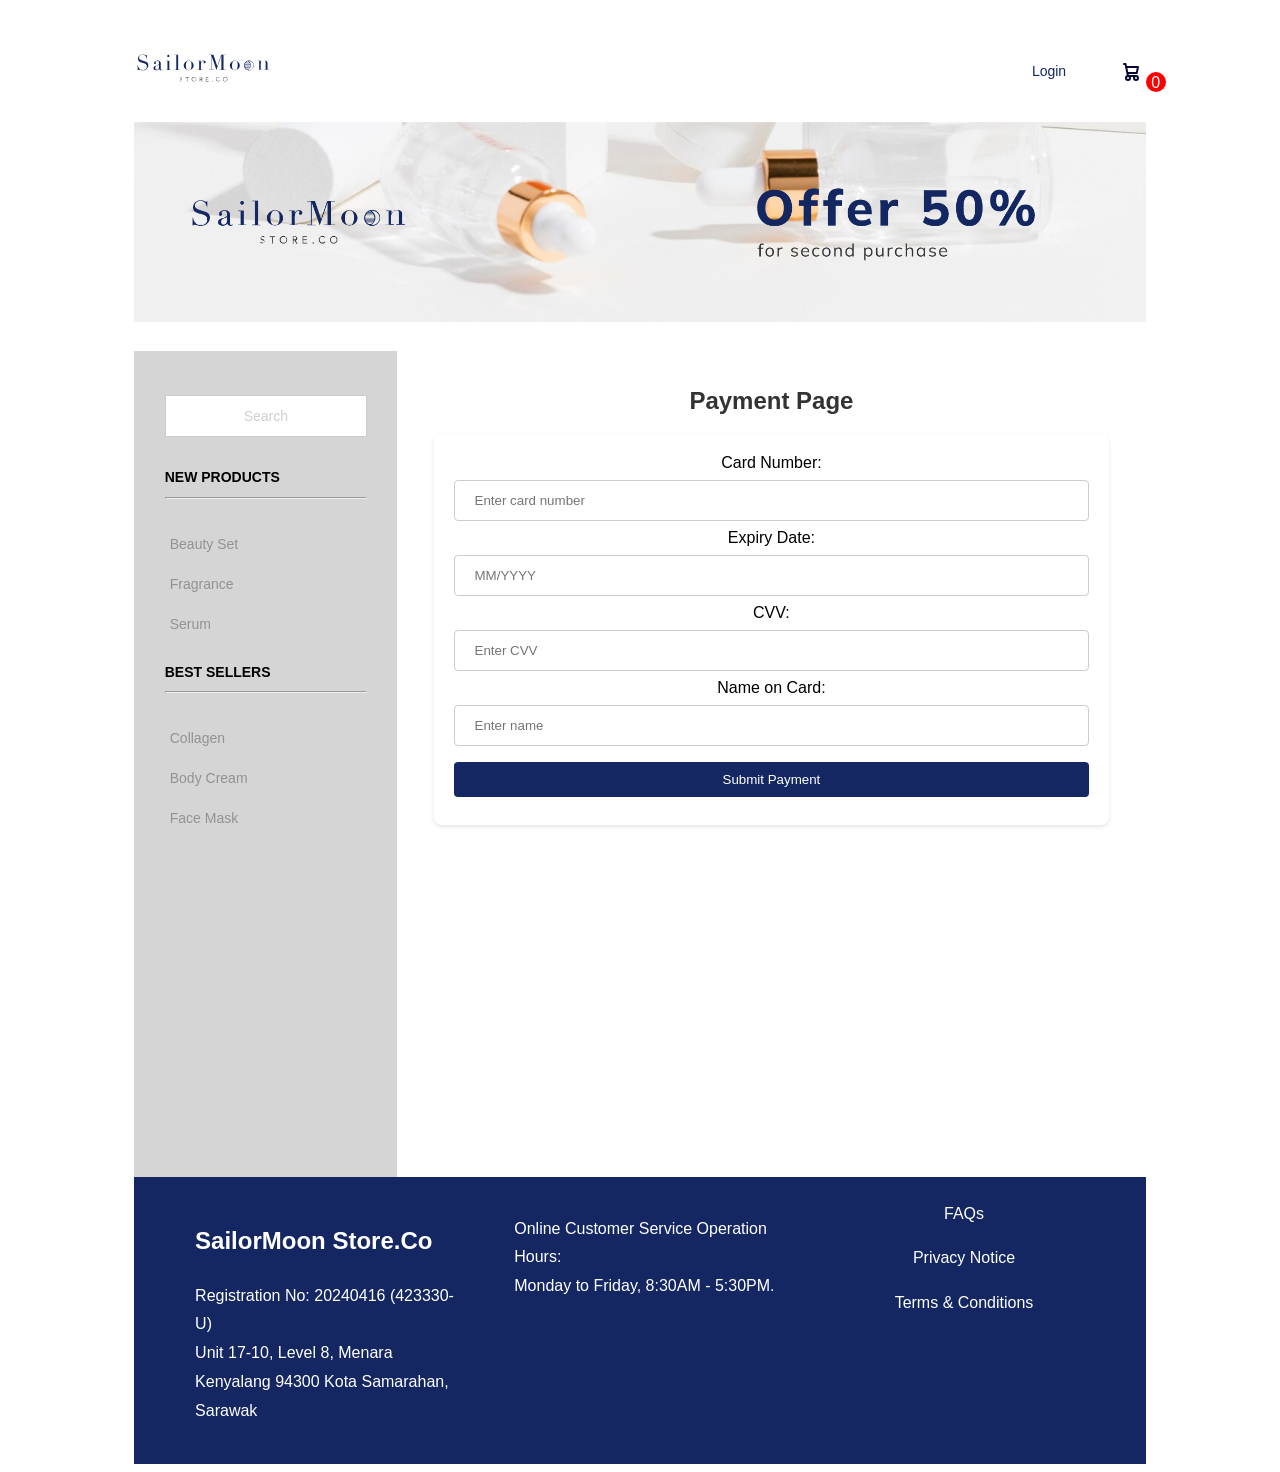
==== payment.html @ 844808e8 "Add files via upload" ====
<!doctype html>
<html lang="en">

<head>
  <meta charset="UTF-8">
  <title>Sailor Moon Store.Co</title>
  <meta name="viewport" content="width=device-width, initial-scale=1">
  <link href="style.css" rel="stylesheet" type="text/css">
  <!--The following script tag downloads a font from the Adobe Edge Web Fonts server for use within the web page.-->
  <script>var __adobewebfontsappname__ = "dreamweaver"</script>
  <script src="http://use.edgefonts.net/montserrat:n4:default;source-sans-pro:n2:default.js"></script>
  <link rel="icon" type="image/x-icon" href="img/favicon.svg">
</head>

<body class="">
  <div id="mainWrapper">
    <header>
      <!-- This is the header content. It contains Logo and links -->
      <div id="logo"><a href="index.html"> <img src="img/logo.svg" alt="sailormoon store logo"></a>
        <!-- Company Logo text -->
      </div>
      <div id="headerLinks">
        <a onclick="document.getElementById('id01').style.display='block'">Login</a>
        <svg id="icon-cart" aria-hidden="true" xmlns="http://www.w3.org/2000/svg" width="24" height="24" fill="none"
          viewBox="0 0 24 24">
          <path stroke="currentColor" stroke-linecap="round" stroke-linejoin="round" stroke-width="2"
            d="M5 4h1.5L9 16m0 0h8m-8 0a2 2 0 1 0 0 4 2 2 0 0 0 0-4Zm8 0a2 2 0 1 0 0 4 2 2 0 0 0 0-4Zm-8.5-3h9.25L19 7H7.312" />
        </svg>
        <span id="cart-count">0</span>
      </div>


    </header>
    <div id="offer">
      <!-- The offer section displays a banner text for promotions -->
      <img src="img/Banner-01.jpg" alt="banner" style="max-width: 100%;">

    </div>
    <div id="content">
      <div class="sidebar">
        <!-- This adds a sidebar with 1 searchbox,2 menusets, each with 4 links -->
        <input type="text" id="search" value="Search">
        <div id="menubar">
          <nav class="menu">
            <h2><!-- Title for menuset 1 -->NEW PRODUCTS </h2>
            <hr>
            <ul>
              <!-- List of links under menuset 1-->
              <li><a href="#" title="Beauty Set">Beauty Set</a></li>
              <li><a href="#" title="Fragrance">Fragrance</a></li>
              <li><a href="#" title="Serum">Serum</a></li>
            </ul>
          </nav>
          <nav class="menu">
            <h2>BEST SELLERS </h2>
            <!-- Title for menuset 2 -->
            <hr>
            <ul>
              <!--List of links under menuset 2 -->
              <li><a href="#" title="Collagen">Collagen</a></li>
              <li><a href="#" title="Body Cream">Body Cream</a></li>
              <li><a href="#" title="Face Mask">Face Mask</a></li>
            </ul>
          </nav>
        </div>


      </div>
      <section class="mainContent">
        <!--paymentform -->
        <div class="container">
          <h1>Payment Page</h1>
          <form id="paymentForm">
            <div class="form-group">
              <label for="cardNumber">Card Number:</label>
              <input type="text" id="cardNumber" name="cardNumber" placeholder="Enter card number" required>
            </div>
            <div class="form-group">
              <label for="expiryDate">Expiry Date:</label>
              <input type="text" id="expiryDate" name="expiryDate" placeholder="MM/YYYY" required>
            </div>
            <div class="form-group">
              <label for="cvv">CVV:</label>
              <input type="text" id="cvv" name="cvv" placeholder="Enter CVV" required>
            </div>
            <div class="form-group">
              <label for="name">Name on Card:</label>
              <input type="text" id="name" name="name" placeholder="Enter name" required>
            </div>
            <button type="submit">Submit Payment</button>
          </form>
        </div>
      </section>

      <!--TOK LOGIN SECTION -->
      <div id="id01" class="modal">
        <form class="modal-content animate" action="/action_page.php" method="post">
          <div class="imgcontainer">
            <span onclick="document.getElementById('id01').style.display='none'" class="close"
              title="Close Modal">&times;</span>
          </div>

          <div class="container">
            <label><b>Username</b></label>
            <input type="text" placeholder="Enter Username" name="username" required>

            <label><b>Password</b></label>
            <input type="password" placeholder="Enter Password" name="password" required>

            <button type="submit">Login</button>
            <label>
              <input type="checkbox" checked="checked" name="remember"> Remember me
            </label>
          </div>

          <div class="container" style="background-color:#f1f1f1">
            <button type="button" onclick="document.getElementById('id01').style.display='none'"
              class="cancelbtn">Cancel</button>
            <span class="psw">Forgot <a href="#">password?</a></span>
          </div>
        </form>
      </div>
    </div>
    <!--PENUTUP LOGIN SECTION -->

    <footer>
      <!-- This is the footer with default 3 divs -->
      <div>
        <h2>SailorMoon Store.Co</h2>
        <p>Registration No: 20240416 (423330-U)<br>
          Unit 17-10, Level 8, Menara Kenyalang
          94300 Kota Samarahan, Sarawak</p>
      </div>
      <div>
        <p>Online Customer Service Operation Hours:
          <br>Monday to Friday, 8:30AM - 5:30PM.
        </p>
      </div>
      <div class="footerlinks">
        <p><a href="faq.html" title="FAQs">FAQs</a></p>
        <p><a href="privacy.html" title="Privacy Notice">Privacy Notice</a></p>
        <p><a href="terms.html" title="Terms & Conditions">Terms & Conditions</a></p>
      </div>
    </footer>

    <script src="script.js"></script>
  </div>
</body>

</html>
---- style.css ----
@charset "utf-8";

/* Global Styles */
a:hover {
  color: rgba(255, 255, 255, 1.00);
}

/* Whole page content */
#mainWrapper {
  width: 80%;
  max-width: 90vw;
  margin: auto;
  text-align: center;
  padding-top: 10px;
  transition: transform .5s;
}

/*header*/
header {
  display: flex;
  align-items: center;
  justify-content: space-between;
  padding: 20px 0;
  font-family: 'Montserrat', sans-serif;
  color: rgba(146, 146, 146, 1.00);
  font-size: 16px;
  font-style: normal;
  font-weight: 400;
}

header .icon-cart {
  position: relative;

}

/* Logo placeholder*/
#logo {
  float: left;
  padding-top: 10px;
  padding-bottom: 10px;
  width: 139px;
  /* Increase the width for a larger logo */
  text-align: center;
  background-color: transparent;




}

/* div for Links in header */
#headerLinks {
  float: left;
  background-color: rgba(255, 255, 255, 1.00);
}

/* Links in header Login/Register & Cart*/
#headerLinks a {
  text-decoration: none;
  color: #142763;
  ;
  padding-right: 45px;
  margin-bottom: 10px;
  font-size: 14px;
  cursor: pointer;
  width: 100%;

}

svg {
  color: #050834;
  width: 30px;
  margin-bottom: -8px;
}

#cart-count {
  display: inline-block;
  width: 20px;
  height: 20px;
  background-color: red;
  justify-content: center;
  align-items: center;
  text-align: center;
  line-height: 21px;
  color: #fff;
  border-radius: 50%;
  position: absolute;
  top: 8%;

}

/* Offer text banner*/
#offer {
  text-align: center;
}

#offer img {
  display: block;
  margin: 0 auto;
  justify-content: center;
  object-fit: cover;
}

/* Main content of the site */
#content {
  clear: both;
  overflow: auto;
  padding-top: 29px;
}

/* Sidebar */
#content .sidebar {
  font-family: 'Montserrat', sans-serif;
  color: #000;
  float: left;
  width: 20%;
  padding-left: 3%;
  padding-right: 3%;
  text-align: center;
  background-color: #d5d5d5;
  padding-top: 36px;
  height: 790px;
  display: table-cell;

}

/* main content of the site */
#content .mainContent {
  float: left;
  width: 70%;
  text-align: center;
  padding-left: 2%;
}

/*menubar's properties for menus in sidebar */
#content .sidebar #menubar {
  text-align: left;
  color: #000;
  position: relative;
  left: 0%;
}

/* Search field in sidebar */
#content .sidebar #search {
  width: 100%;
  border-radius: 0px;
  height: 42px;
  text-align: center;
  color: rgba(208, 207, 207, 1.00);
  font-size: 14px;
  ;
  margin-bottom: 21px;
}

/*menu elements */
.menu ul li {
  list-style-type: none;
  font-size: x-large;
  position: relative;
  left: -35px;
  padding-top: 12px;
}

/* Product rows for catalog */
#content .mainContent .productRow {
  overflow: auto;
  color: #000;
}

/* Each product Information in the catalog */
.mainContent .productRow .productInfo {
  float: right;
  padding-left: 3%;
  padding-right: 0%;
  width: 30%;
  font-family: 'Montserrat', sans-serif;
}

.productInfo div img {
  width: 100%;
  /* Maintain image width as 100% of parent container */
  height: 300px;
  /* Set a fixed height for the image */
  object-fit: cover;
  /* Crop the image to cover the specified dimensions */
}

/* Prices of a products in catalog */
.productRow .productInfo .price {
  font-family: 'Montserrat', sans-serif;
  color: #000;
  font-size: 15px;
  position: relative;
  top: -10px;
}



/* Buy button for products in catalog */
.productRow .productInfo .AddtoCartButton {
  position: relative;
  top: -30px;
  width: 84%;
  background-color: #142763;
  height: 35px;
  color: #ffffff;
  border-style: none;
  font-size: 13px;
  margin-top: 8px;
  font-family: 'Montserrat', sans-serif;

}

/* footer */
#mainWrapper footer {
  clear: both;
  overflow: auto;
  background-color: #142763;
  font-family: source-sans-pro, sans-serif;
  font-style: normal;
  font-weight: 200;
  line-height: 1.8;
  padding-top: 22px;
  padding-left: 22px;
  text-align: center;
  padding-bottom: 22px;
  padding-right: 22px;
}

/*Each footer content Reg No & Online Cust Service*/
#mainWrapper footer div {
  width: 27%;
  float: left;
  padding-left: 4%;
  padding-right: 2%;
  color: #ffffff;
  text-align: left;
}

/* Links in footer FAQs*/
footer div a {
  color: #ffffff;
  display: block;
  text-decoration: none;
  text-align: center;
}

/* Product's images in catalog */
.productInfo div img {
  width: 100%;
}

/*Links in sidebar */
.sidebar #menubar .menu ul li a {
  color: rgba(146, 146, 146, 1.00);
  text-decoration: none;
}

.sidebar #menubar .menu ul li a:hover {
  color: rgba(107, 97, 97, 1.00);
  text-decoration: none;
}

/* Menu headings in sidebar */
#menubar .menu h2 {
  font-size: 14px;
}

/*Links under menus in sidebar */
#menubar .menu ul li a {
  font-size: 14px;
}

/* Menus in sidebar */
.sidebar #menubar .menu {
  margin-bottom: 29px;
}

/* Container for links in footer */
footer .footerlinks {
  margin-top: -15px;
}

/* Media query for tablets */
@media screen and (max-width:700px) {

  /* search field in sidebar */
  #content .sidebar #search {
    display: none;
  }

  /* sidebar */
  #content .sidebar {
    float: none;
    width: 100%;
    height: auto;
    overflow: auto;
    padding-left: 12%;
    padding-top: 0px;
  }

  /* horizontal separators in sidebar */
  #content .sidebar hr {
    display: none;
  }

  /*The sidebar and maincontent of page */
  #content {
    position: relative;
    top: -22px;
    width: 100%;
    overflow: hidden;
  }

  /*menu headings in sidebar */
  #menubar .menu h2 {
    display: inline;
    font-size: medium;
    padding-right: 6%;
  }

  /* Unordered List of links */
  #menubar .menu ul {
    display: inline;
  }

  /*list elements */
  #menubar .menu ul li {
    display: inline;
    font-size: medium;
    padding-left: 0%;
    padding-right: 3%;
  }

  /*The link to be hidden in tablet view */
  .sidebar #menubar .menu ul .notimp {
    display: none;
  }

  /* menus in sidebar */
  .sidebar #menubar .menu {
    width: 100%;
    text-align: center;
    position: relative;
    top: 16px;
  }

  /*menubar in sidebar */
  #content .sidebar #menubar {
    position: relative;
    left: -7%;
    overflow: hidden;
    width: 95%;
    padding-top: 0px;
  }

  /* offer banners content */
  #mainWrapper #offer p {
    font-size: small;
  }

  /* main content region of page */
  #mainWrapper #content .mainContent {
    overflow: hidden;
    width: 95%;
    margin-top: 40px;
  }

  /* Prices of products in catalog view */
  .productRow .productInfo .price {
    font-size: 19px;
  }

  /* Content holders in catalog view */
  .productRow .productInfo .productContent {
    font-size: 16px;
  }

  /* Buy buttons in catalog view */
  .productRow .productInfo .AddtoCartButton {
    font-size: 15px;
  }

  /* Container for links in footer */
  #mainWrapper footer .footerlinks {
    float: none;
    width: 100%;
    position: relative;
    top: 17px;
    clear: both;
    text-align: center;
    left: 0%;
    padding-bottom: 19px;
  }

  /* Container for each footer divisions */
  #mainWrapper footer div {
    width: 44%;
    text-align: justify;
    font-size: 15px;
  }

  /* Links in footer */
  .footerlinks p a {
    padding-top: 0px;
    padding-bottom: 0px;
    display: inline;
    padding-right: 35px;
  }

  /* Footer region */
  #mainWrapper footer {
    padding-left: 16px;
    overflow: hidden;
  }

  /* Links in header */
  header #headerLinks a {
    padding-left: 0px;
    padding-right: 30px;
  }

  /* Offer- Text banner */
  #mainWrapper #offer {
    padding-left: 22%;
  }

  /* Paragraphs in footer */
  footer .footerlinks p {
    display: inline;
  }
}

/*media query for small screen devices */
@media screen and (max-width:480px) {

  /*Container for links in header */
  #mainWrapper header #headerLinks {
    width: 100%;
    text-align: center;
    background-color: rgba(190, 190, 190, 1.00);
    padding-bottom: 21px;
  }

  /* Logo placeholder*/
  #mainWrapper header #logo {
    width: 100%;
    text-align: center;
  }

  /* Links in header */
  header #headerLinks a {
    text-align: center;
    padding-right: 15px;
    padding-left: 0px;
  }

  /*Offer - Text Banner */
  #mainWrapper #offer {
    padding-left: 0px;
    text-align: center;
  }

  /* Menubar in sidebar */
  #content .sidebar #menubar {
    position: relative;
    left: -8%;
    text-align: center;
  }

  /*Menu headings in sidebar */
  #menubar .menu h2 {
    width: 100%;
    display: block;
  }


  /* Each product in catalog view */
  .mainContent .productRow .productInfo {
    width: 100%;
    display: block;
    padding-left: 0px;
    padding-right: 0px;
    position: relative;
    left: -2%;
  }

  #mainWrapper footer div {
    width: 100%;
    margin-left: -16px;
    text-align: justify;
    padding-bottom: 16px;
    overflow: auto;
  }

  /* Unordered list for menu elements */
  .menu ul {
    position: relative;
    padding-left: 24%;
  }

  /* Container for links in footer */
  #mainWrapper footer .footerlinks {
    padding-left: 8%;
  }

  /* Main content which excludes the sidebar */
  #mainwrapper #content .mainContent {
    margin-top: -81px;
    text-align: center;
    width: 100%;
    padding-left: 0px;
  }
}

/* FAQ Content */
#faqContent {
  padding-top: 100px;
  font-family: 'Montserrat', sans-serif;
  color: #000;
  text-align: justify;
  top: -20px;
  line-height: 1.6;
  font-size: 13px;
}

.clickable {
  cursor: pointer;
  background-color: white;
  padding: 10px;
  font-size: 18px;
}

.clickable:hover {
  color: white;
  background-color: #3a63a8;

}

.clicked {
  background-color: white;
}

.hidden {
  display: none;

}

#content {
  color: black;
  background-color: white;

}

.clickable-1 {
  cursor: pointer;
  background-color: white;
  padding: 10px;
  font-size: 18px;
}

.clickable-1:hover {
  color: white;
  background-color: #3a63a8;

}

.clicked-1 {
  background-color: white;
}

.hidden-1 {
  display: none;

}

#content-1 {
  color: black;
  background-color: white;
  padding: 10px;
}

.clickable-2 {
  cursor: pointer;
  background-color: white;
  padding: 10px;
  font-size: 18px;
}

.clickable-2:hover {
  color: white;
  background-color: #3a63a8;

}

.clicked-2 {
  background-color: white;
}

.hidden-2 {
  display: none;

}

#content-2 {
  color: black;
  background-color: white;
  padding: 10px;
}

/* TNC Content */
#tncContent {
  padding-top: 100px;
  font-family: 'Montserrat', sans-serif;
  color: #000;
  text-align: justify;
  top: -20px;
  line-height: 1.6;
  font-size: 13px;
}

/* Privacy Content */
#prContent {
  padding-top: 100px;
  font-family: 'Montserrat', sans-serif;
  color: #000;
  text-align: justify;
  top: -20px;
  line-height: 1.6;
  font-size: 13px;
}



/*checkout*/

.productInfo img {
  width: 100%;
  height: auto;
}

.cart {
  border: 1px solid #ccc;
  padding: 10px;
  margin: 20px;
  width: 300px;
  float: right;
  font-family: 'Montserrat', sans-serif;
  font-size: 13px;
  color: #000;

}

.cartItems {
  margin-bottom: 10px;
  line-height: 1.6;
  text-align: center;
  font-family: 'Montserrat', sans-serif;
  font-size: 13px;
  color: #000;

}

.totalPrice {
  font-weight: bold;
  font-family: 'Montserrat', sans-serif;
  font-size: 18px;
  color: #000;

}

.product {
  border-bottom: 1px solid #ccc;
  padding-bottom: 10px;
  margin-bottom: 10px;
}

.product button {
  float: right;
}

.removeItemButton {
  position: relative;
  background-color: #142763;
  height: 35px;
  width: 30%;
  color: #ffffff;
  border-style: none;
  font-size: 13px;
  margin-top: 7px;
  font-family: 'Montserrat', sans-serif;


}



/* paymentpage */

/* Container styles */
.container {
  max-width: 800px;
  margin: 0 auto;
  padding: 20px;
  font-family: 'Montserrat', sans-serif;
}

/* Heading styles */
h1 {
  color: #333;
  text-align: center;
}

/* Form styles */
form {
  background-color: #fff;
  padding: 20px;
  border-radius: 8px;
  box-shadow: 0 2px 4px rgba(0, 0, 0, 0.1);
}

/* Form input styles */
input[type="text"],
input[type="email"],
input[type="password"],
input[type="number"] {
  width: 100%;
  padding: 10px;
  margin-bottom: 10px;
  border: 1px solid #ccc;
  border-radius: 4px;
  box-sizing: border-box;
}

/* Button styles */
button {
  background-color: #007bff;
  color: #fff;
  border: none;
  padding: 10px 20px;
  border-radius: 4px;
  cursor: pointer;
}

button:hover {
  background-color: #0056b3;
}

/* Error message styles */
.error-message {
  color: #ff0000;
  margin-top: 5px;
}



/* Login/Sign Up */
/* Full-width input fields */
input[type=text],
input[type=password] {
  width: 100%;
  padding: 12px 20px;
  margin: 8px 0;
  display: inline-block;
  border: 1px solid #ccc;
  box-sizing: border-box;
  font-family: 'Montserrat', sans-serif;
}

/* Set a style for all buttons */
button {
  background-color: #142763;
  color: white;
  padding: 10px 10px;
  margin: 8px 0;
  border: none;
  cursor: pointer;
  width: 100%;
  position: relative;
  font-family: 'Montserrat', sans-serif;
}

button:hover {
  opacity: 0.8;
}

/* Extra styles for the cancel button */
.cancelbtn {
  width: auto;
  padding: 10px 18px;
  background-color: #142763;
  font-family: 'Montserrat', sans-serif;
}

/* Center the image and position the close button */
.imgcontainer {
  text-align: center;
  margin: 24px 0 12px 0;
  position: relative;
}

img.avatar {
  width: 40%;
  border-radius: 50%;
}

.container {
  padding: 16px;
}

span.psw {
  float: right;
  padding-top: 16px;
}

/* The Modal (background) */
.modal {
  display: none;
  /* Hidden by default */
  position: fixed;
  /* Stay in place */
  z-index: 1;
  /* Sit on top */
  left: 0;
  top: 0;
  width: 100%;
  /* Full width */
  height: 100%;
  /* Full height */
  overflow: auto;
  /* Enable scroll if needed */
  background-color: rgb(0, 0, 0);
  /* Black w/ opacity */
  padding-top: 60px;
}

/* Modal Content/Box */
.modal-content {
  background-color: #fefefe;
  margin: 5% auto 15% auto;
  /* 5% from the top, 15% from the bottom and centered */
  border: 1px solid #888;
  width: 80%;
  /* Could be more or less, depending on screen size */
}

/* The Close Button (x) */
.close {
  position: absolute;
  right: 25px;
  top: 0;
  color: #000;
  font-size: 35px;
  font-weight: bold;
}

.close:hover,
.close:focus {
  color: red;
  cursor: pointer;
}

/* Add Zoom Animation */
.animate {
  -webkit-animation: animatezoom 0.6s;
  animation: animatezoom 0.6s
}

@-webkit-keyframes animatezoom {
  from {
    -webkit-transform: scale(0)
  }

  to {
    -webkit-transform: scale(1)
  }
}

@keyframes animatezoom {
  from {
    transform: scale(0)
  }

  to {
    transform: scale(1)
  }
}

/* Change styles for span and cancel button on extra small screens */
@media screen and (max-width: 300px) {
  span.psw {
    display: block;
    float: none;
  }

  .cancelbtn {
    width: 100%;
  }
}
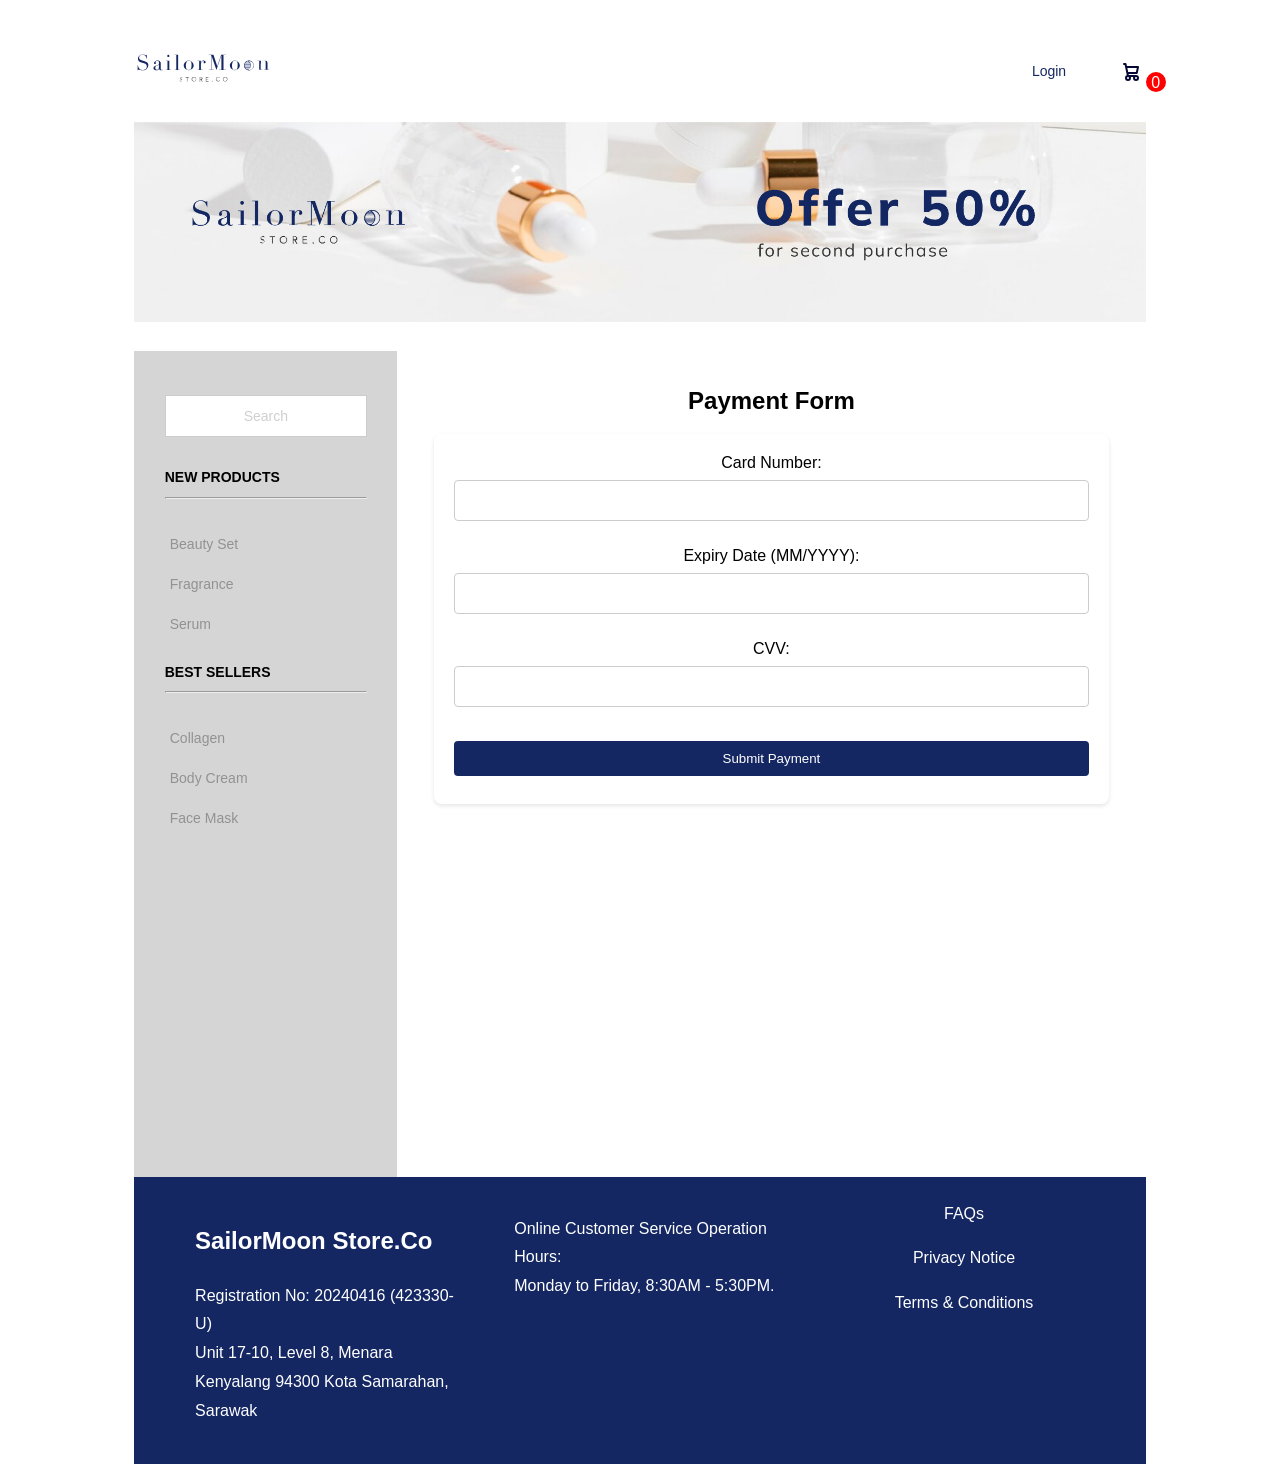
==== commit b679fd15: "Add files via upload" ====
--- a/payment.html
+++ b/payment.html
@@ -69,24 +69,14 @@
       <section class="mainContent">
         <!--paymentform -->
         <div class="container">
-          <h1>Payment Page</h1>
+          <h2>Payment Form</h2>
           <form id="paymentForm">
-            <div class="form-group">
-              <label for="cardNumber">Card Number:</label>
-              <input type="text" id="cardNumber" name="cardNumber" placeholder="Enter card number" required>
-            </div>
-            <div class="form-group">
-              <label for="expiryDate">Expiry Date:</label>
-              <input type="text" id="expiryDate" name="expiryDate" placeholder="MM/YYYY" required>
-            </div>
-            <div class="form-group">
-              <label for="cvv">CVV:</label>
-              <input type="text" id="cvv" name="cvv" placeholder="Enter CVV" required>
-            </div>
-            <div class="form-group">
-              <label for="name">Name on Card:</label>
-              <input type="text" id="name" name="name" placeholder="Enter name" required>
-            </div>
+            <label for="cardNumber">Card Number:</label>
+            <input type="text" id="cardNumber" required><br><br>
+            <label for="expiryDate">Expiry Date (MM/YYYY):</label>
+            <input type="text" id="expiryDate" required><br><br>
+            <label for="cvv">CVV:</label>
+            <input type="text" id="cvv" required><br><br>
             <button type="submit">Submit Payment</button>
           </form>
         </div>
